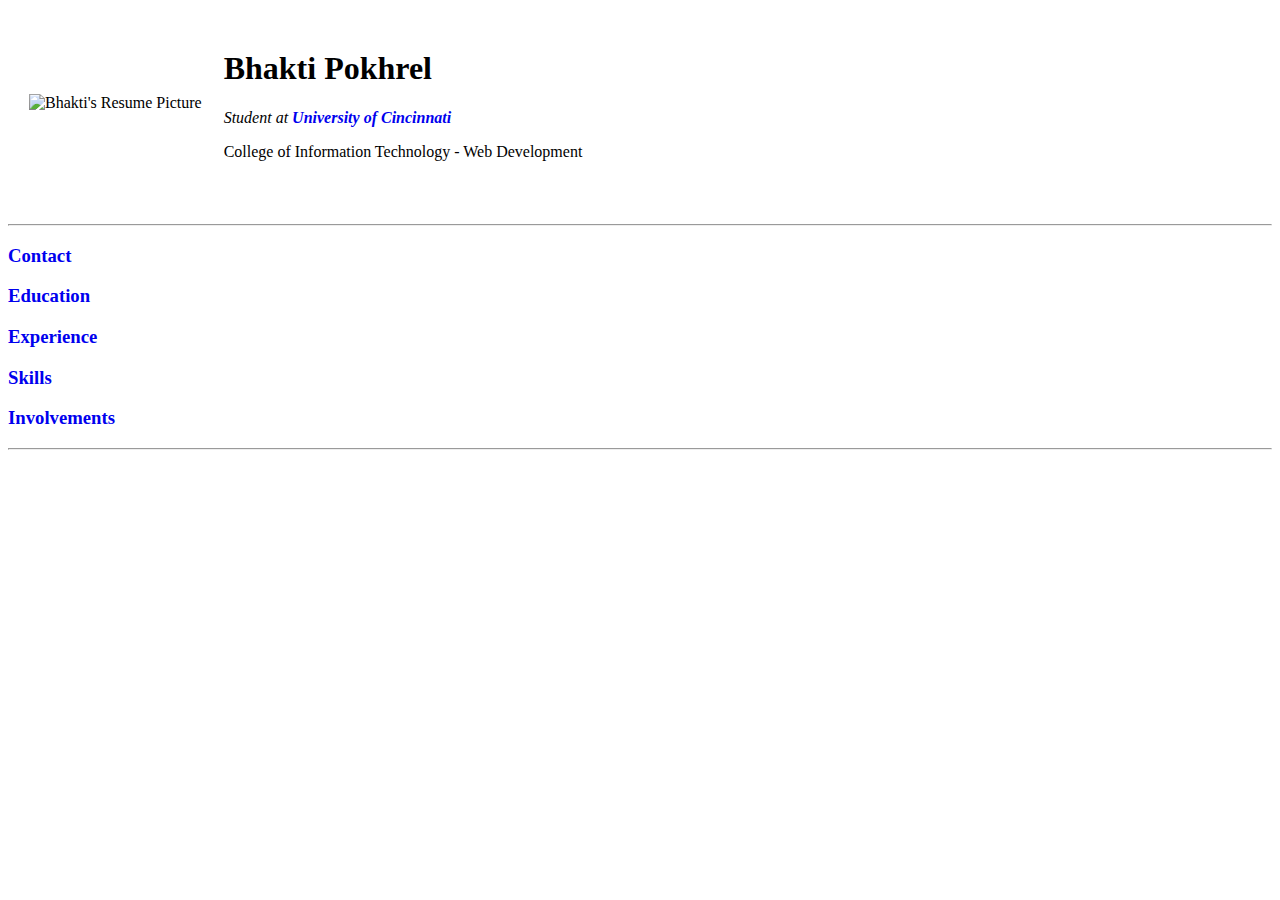
==== index.html @ 20ba65e6 "Bhakti's CV 1.00" ====
<!DOCTYPE html>
<html lang="en" dir="ltr">

<head>
  <meta charset="utf-8">
  <title>Bhakti Pokhrel</title>
</head>

<body>
  <table cellspacing="20">
    <tr>
      <td><img src="images/Bhakti.png" alt="Bhakti's Resume Picture" style="width:180px;height:180px;"></td>
      <td>
        <h1>Bhakti Pokhrel</h1>
        <p><em>Student at <strong><a href="https://cech.uc.edu/schools/it.html" style="text-decoration: none">University of Cincinnati</a></strong></em></p>
        <p>College of Information Technology - Web Development</p>
      </td>
    </tr>
  </table>

  <br>


  <hr>
  </hr>
  <a href="contact.html" style="text-decoration:none">
    <h3>Contact</h3>
  </a>
  <a href="education.html" style="text-decoration:none">
    <h3>Education</h3>
  </a>
  <a href="experience.html" style="text-decoration:none">
    <h3>Experience</h3>
  </a>
  <a href="skills.html" style="text-decoration:none">
    <h3>Skills</h3>
  </a>
  <a href="involvment.html" style="text-decoration:none">
    <h3>Involvements</h3>
  </a>

  <hr />


</body>

</html>
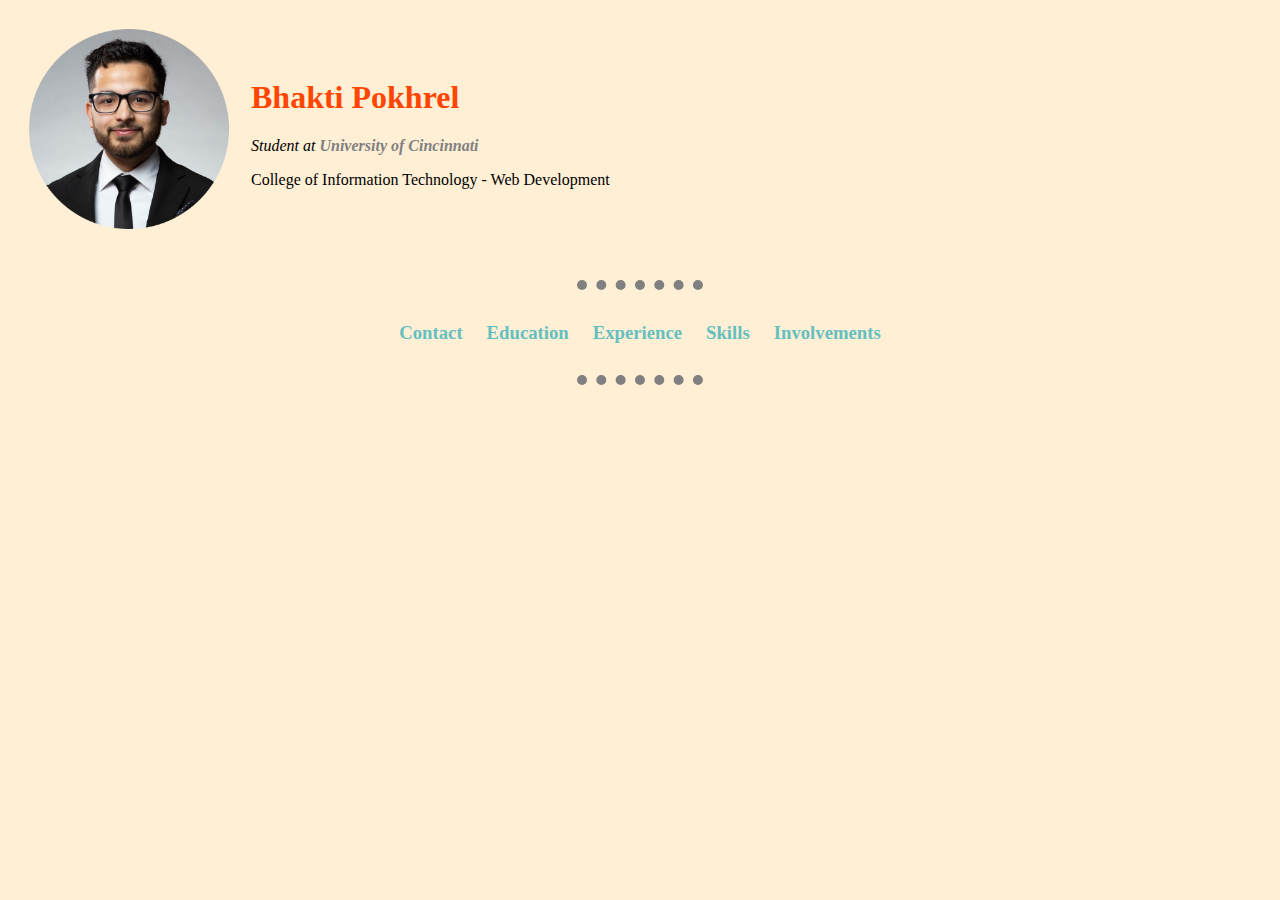
==== commit 292cbc2e: "Add files via upload" ====
--- a/index.html
+++ b/index.html
@@ -4,15 +4,16 @@
 <head>
   <meta charset="utf-8">
   <title>Bhakti Pokhrel</title>
+<link rel="stylesheet" href="css/styles.css">
 </head>
 
 <body>
   <table cellspacing="20">
     <tr>
-      <td><img src="images/Bhakti.png" alt="Bhakti's Resume Picture" style="width:180px;height:180px;"></td>
+      <td><img src="images/Bhakti.png" alt="Bhakti's Resume Picture" class="imgSelf"></td>
       <td>
         <h1>Bhakti Pokhrel</h1>
-        <p><em>Student at <strong><a href="https://cech.uc.edu/schools/it.html" style="text-decoration: none">University of Cincinnati</a></strong></em></p>
+        <p><em>Student at <strong><a href="https://cech.uc.edu/schools/it.html" class = "head">University of Cincinnati</a></strong></em></p>
         <p>College of Information Technology - Web Development</p>
       </td>
     </tr>
@@ -22,24 +23,23 @@
 
 
   <hr>
-  </hr>
-  <a href="contact.html" style="text-decoration:none">
+  <a href="contact.html" class="contact" >
     <h3>Contact</h3>
   </a>
-  <a href="education.html" style="text-decoration:none">
+  <a href="education.html" class="education">
     <h3>Education</h3>
   </a>
-  <a href="experience.html" style="text-decoration:none">
+  <a href="experience.html"class="experience">
     <h3>Experience</h3>
   </a>
-  <a href="skills.html" style="text-decoration:none">
+  <a href="skills.html"class="skills">
     <h3>Skills</h3>
   </a>
-  <a href="involvment.html" style="text-decoration:none">
+  <a href="involvment.html"class="involvment">
     <h3>Involvements</h3>
   </a>
 
-  <hr />
+  <hr>
 
 
 </body>
--- a/css/styles.css
+++ b/css/styles.css
@@ -0,0 +1,54 @@
+body {
+  background-color: papayawhip;
+  text-align: center;
+}
+
+p {
+  text-align: left;
+}
+
+hr {
+  border-style: none;
+  border-top-style: dotted;
+  border-color: grey;
+  border-width: 10px;
+  width: 10%;
+}
+
+ul {
+  text-align: left;
+}
+
+form {
+  text-align: left;
+}
+
+.imgSelf {
+  height: 200px;
+  width: 200px;
+}
+
+h1 {
+  color: orangered;
+  text-align: left;
+}
+
+h3 {
+  color: #66BFBF;
+  text-align: center;
+}
+
+.head {
+  background-color: inherit;
+  color: grey;
+  padding: inherit;
+}
+
+a {
+  background-color: inherit;
+  color: inherit;
+  padding: 5px 10px;
+  text-align: left;
+  text-decoration: none;
+  display: inline-block;
+}
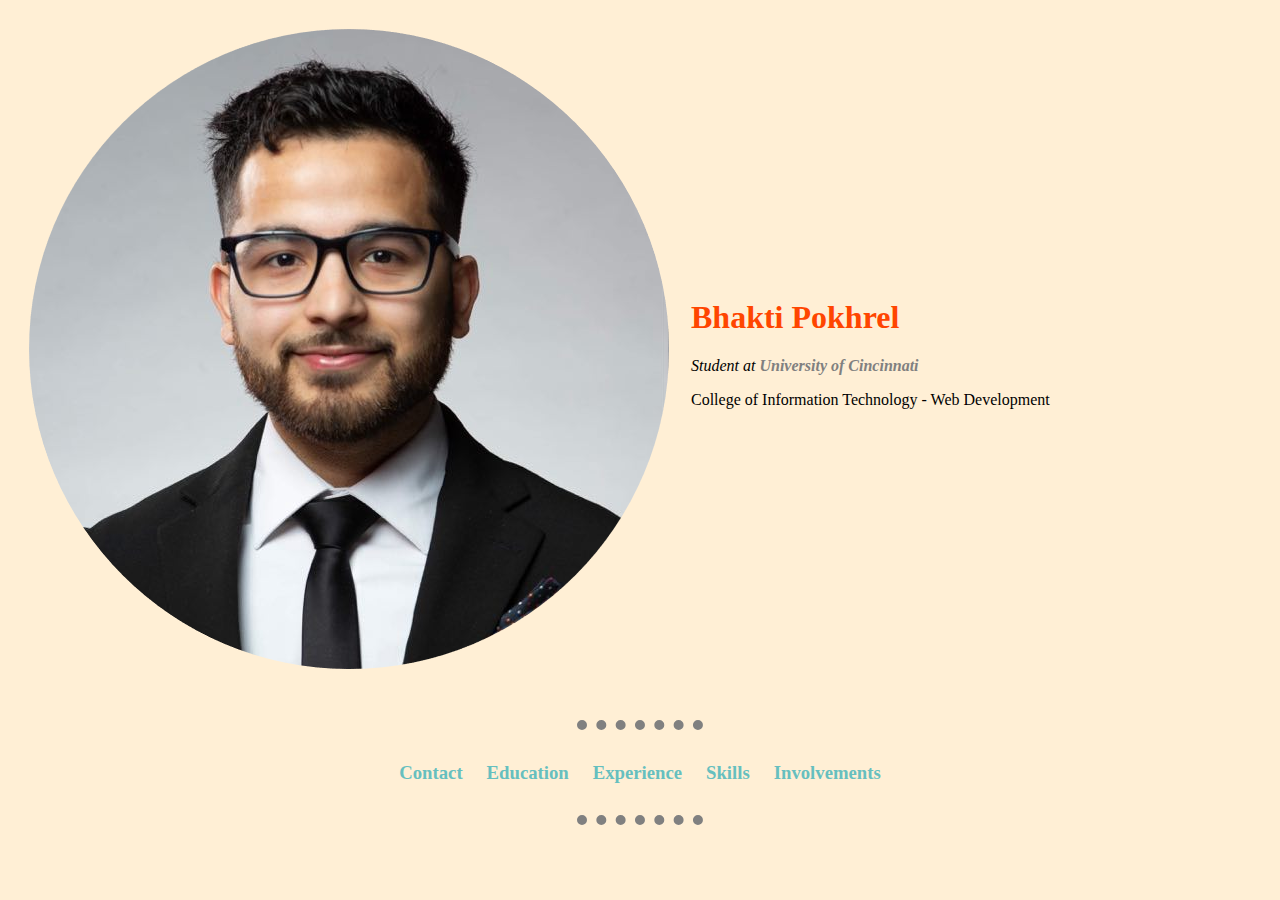
==== commit 552c7cd0: "Add files via upload" ====
--- a/index.html
+++ b/index.html
@@ -10,9 +10,9 @@
 <body>
   <table cellspacing="20">
     <tr>
-      <td><img src="images/Bhakti.png" alt="Bhakti's Resume Picture" class="imgSelf"></td>
+      <td><img src="images/Bhakti.png" alt="Bhakti's Resume Picture" class="selfImg"></td>
       <td>
-        <h1>Bhakti Pokhrel</h1>
+        <h1 class="" = "indexHeader">Bhakti Pokhrel</h1>
         <p><em>Student at <strong><a href="https://cech.uc.edu/schools/it.html" class = "head">University of Cincinnati</a></strong></em></p>
         <p>College of Information Technology - Web Development</p>
       </td>
@@ -23,7 +23,7 @@
 
 
   <hr>
-  <a href="contact.html" class="contact" >
+  <a class="indexContact" href="contact.html" class="contact" >
     <h3>Contact</h3>
   </a>
   <a href="education.html" class="education">
@@ -35,7 +35,7 @@
   <a href="skills.html"class="skills">
     <h3>Skills</h3>
   </a>
-  <a href="involvment.html"class="involvment">
+  <a href="involvment.html" class="involvement">
     <h3>Involvements</h3>
   </a>
 
